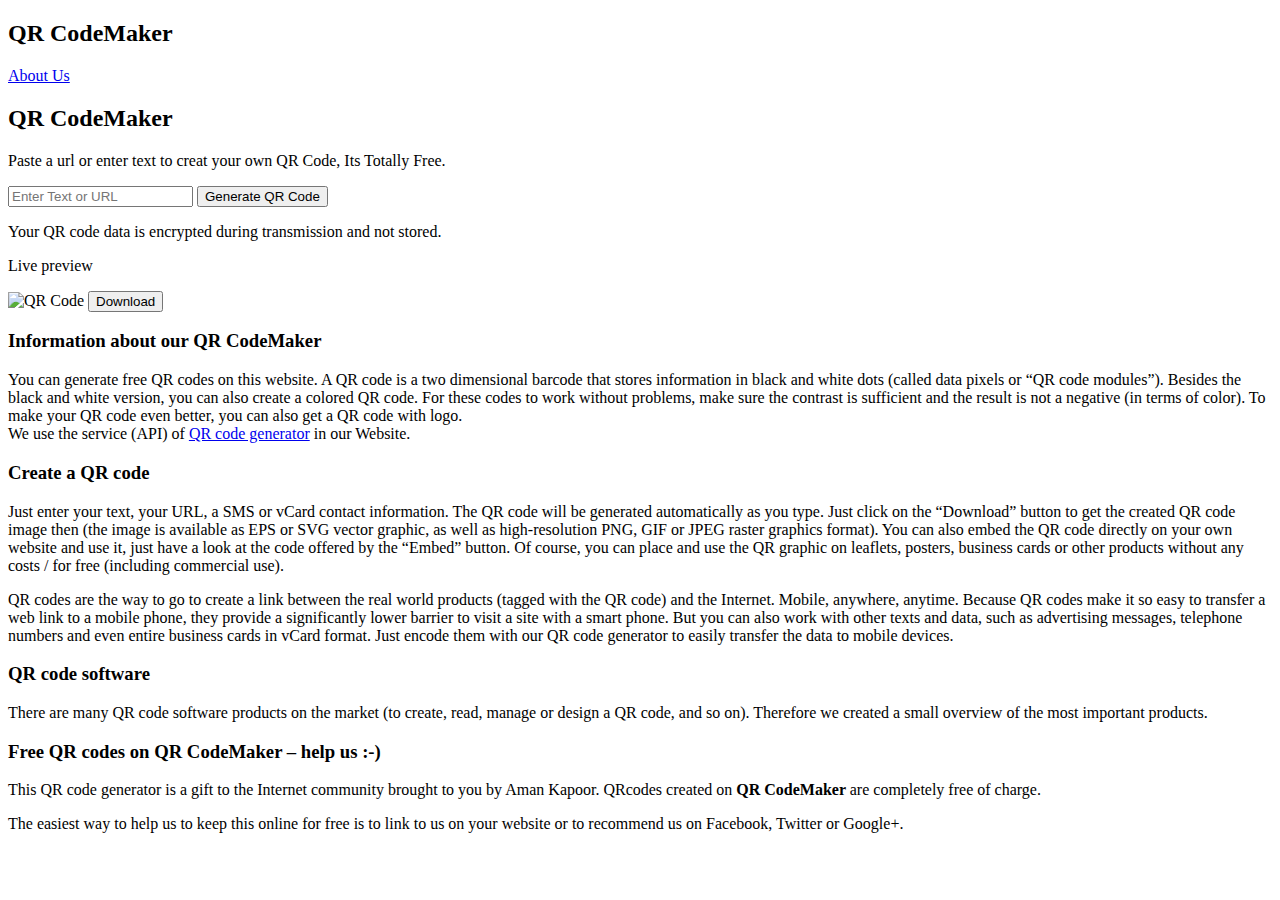
==== QR CodeMaker/index.html @ f04ab423 "Update index.html" ====
<!DOCTYPE html>
<html lang="en">

<head>
    <meta charset="UTF-8">
    <meta http-equiv="X-UA-Compatible" content="IE=edge">
    <meta name="viewport" content="width=device-width, initial-scale=1.0">
    <link rel="stylesheet" href="style.css">
    <link rel="preconnect" href="https://fonts.googleapis.com">
    <link rel="preconnect" href="https://fonts.gstatic.com" crossorigin>
    <link
        href="https://fonts.googleapis.com/css2?family=Acme&family=Poppins:ital,wght@0,600;0,700;1,600;1,900&display=swap"
        rel="stylesheet">
    <title>QR CodeMaker</title>
</head>

<body>
    <div class="header">
        <h2>QR CodeMaker</h2>
        <a href="#about">About Us</a>
    </div>
    <div class="container">
        <div class="card">
            <header>
                <h2>QR CodeMaker</h2>
                <p>Paste a url or enter text to creat your own QR Code, Its Totally Free.</p>
            </header>
            <div class="row">
                <div class="input-field">
                    <input type="text" placeholder="Enter Text or URL">
                    <button>Generate QR Code</button>
                    <p>Your QR code data is encrypted during transmission and not stored.</p>
                </div>

                <div class="qr-code">
                    <p>Live preview</p>
                    <img src="" alt="QR Code">
                    <button>Download</button>
                </div>

            </div>
        </div>

    </div>
    <div class="about" id="about">
        <h3>Information about our QR CodeMaker</h3>
        <p>You can generate free QR codes on this website. A QR code is a two dimensional barcode that stores
            information in black and white dots (called data pixels or “QR code modules”). Besides the black and white
            version, you can also create a colored QR code. For these codes to work without problems, make sure the
            contrast is sufficient and the result is not a negative (in terms of color). To make your QR code even
            better, you can also get a QR code with logo.<br>
            We use the service (API) of <a href="https://goqr.me/api/"> QR code generator</a> in our Website.


        </p>

        <h3>Create a QR code</h3>
        <p>Just enter your text, your URL, a SMS or vCard contact information. The QR code will be generated
            automatically as you type. Just click on the “Download” button to get the created QR code image then (the
            image is available as EPS or SVG vector graphic, as well as high-resolution PNG, GIF or JPEG raster graphics
            format). You can also embed the QR code directly on your own website and use it, just have a look at the
            code offered by the “Embed” button. Of course, you can place and use the QR graphic on leaflets, posters,
            business cards or other products without any costs / for free (including commercial use).</p>
        <p>QR codes are the way to go to create a link between the real world products (tagged with the QR code) and the
            Internet. Mobile, anywhere, anytime. Because QR codes make it so easy to transfer a web link to a mobile
            phone, they provide a significantly lower barrier to visit a site with a smart phone. But you can also work
            with other texts and data, such as advertising messages, telephone numbers and even entire business cards in
            vCard format. Just encode them with our QR code generator to easily transfer the data to mobile devices.</p>

        <h3>QR code software</h3>
        <p>There are many QR code software products on the market (to create, read, manage or design a QR code, and so
            on). Therefore we created a small overview of the most important products.</p>
    
            <h3>Free QR codes on <strong>QR CodeMaker </strong> – help us :-)</h3>
            <p>This QR code generator is a gift to the Internet community brought to you by Aman Kapoor. QRcodes created on
                <strong>QR CodeMaker </strong> are completely free of charge.
            </p>
            <p>The easiest way to help us to keep this online for free is to link to us on your website or to recommend us
                on Facebook, Twitter or Google+.</p>
    
        </div>

    <script src="script.js"></script>
</body>

</html>
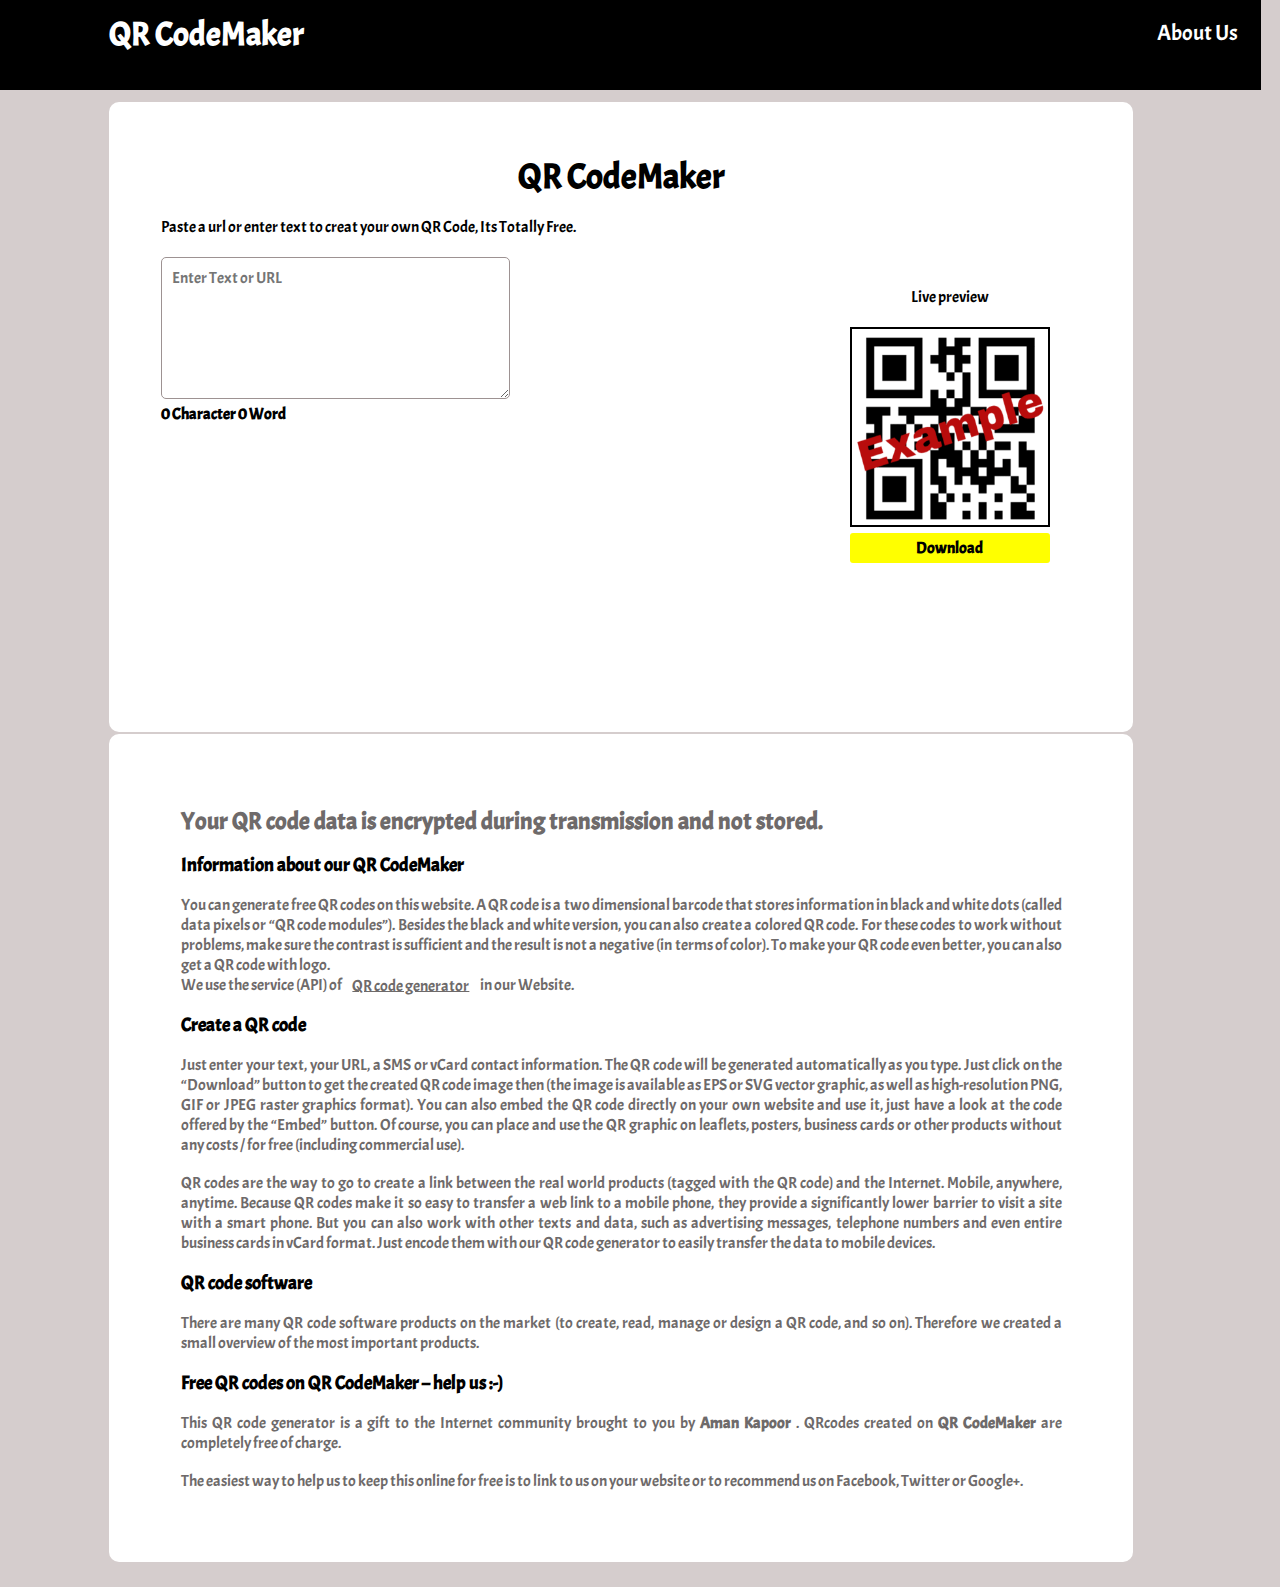
==== commit 27ba9ef4: "Update index.html" ====
--- a/QR CodeMaker/index.html
+++ b/QR CodeMaker/index.html
@@ -11,6 +11,8 @@
     <link
         href="https://fonts.googleapis.com/css2?family=Acme&family=Poppins:ital,wght@0,600;0,700;1,600;1,900&display=swap"
         rel="stylesheet">
+    <link rel="shortcut icon" href="favicon.ico"/>
+
     <title>QR CodeMaker</title>
 </head>
 
@@ -27,15 +29,15 @@
             </header>
             <div class="row">
                 <div class="input-field">
-                    <input type="text" placeholder="Enter Text or URL">
-                    <button>Generate QR Code</button>
-                    <p>Your QR code data is encrypted during transmission and not stored.</p>
+                    <textarea placeholder="Enter Text or URL" onkeyup="changeinfo()" rows="6" cols="50"></textarea>
+                  <p>  <strong id="character">0 Character</strong><strong id="words"> 0 Word</strong></p>
+                    
                 </div>
 
                 <div class="qr-code">
                     <p>Live preview</p>
-                    <img src="" alt="QR Code">
-                    <button>Download</button>
+                    <img src="Images/Qr-code.png" alt="QR Code">
+                    <a id="download" href="" download>Download</a>
                 </div>
 
             </div>
@@ -43,6 +45,7 @@
 
     </div>
     <div class="about" id="about">
+        <h2><p>Your QR code data is encrypted during transmission and not stored.</p></h2>
         <h3>Information about our QR CodeMaker</h3>
         <p>You can generate free QR codes on this website. A QR code is a two dimensional barcode that stores
             information in black and white dots (called data pixels or “QR code modules”). Besides the black and white
@@ -72,7 +75,7 @@
             on). Therefore we created a small overview of the most important products.</p>
     
             <h3>Free QR codes on <strong>QR CodeMaker </strong> – help us :-)</h3>
-            <p>This QR code generator is a gift to the Internet community brought to you by Aman Kapoor. QRcodes created on
+            <p>This QR code generator is a gift to the Internet community brought to you by <strong>Aman Kapoor </strong>. QRcodes created on
                 <strong>QR CodeMaker </strong> are completely free of charge.
             </p>
             <p>The easiest way to help us to keep this online for free is to link to us on your website or to recommend us
--- a/QR CodeMaker/style.css
+++ b/QR CodeMaker/style.css
@@ -0,0 +1,172 @@
+* {
+    margin: 0%;
+    padding: 0%;
+    font-family: 'Acme', sans-serif;
+    scroll-behavior: smooth;
+    box-sizing: border-box;
+}
+body
+{
+    display: flex;
+    max-width: 97.1vw;
+    align-items: center;
+    justify-content: center;
+    flex-direction: column;
+    background-color: rgb(213, 205, 205);
+}
+.header
+{
+    background-color: black;
+    width: 100vw;
+    height: 10vh;
+    position:absolute;
+    top: 0%;
+    color: white;
+    padding-top: 1%;
+    padding-left: 10%;
+    font-size: 22px;
+    display: flex;
+    justify-content: space-between;
+}
+.header a
+{
+    color: white;
+    text-decoration: none;
+    margin-right: 2%;
+    padding-top: 0.5%;
+    
+}
+.card
+{   
+    background-color: white;
+    margin-top: 10%;
+    padding: 5%;
+    min-width: 80vw;
+    height: 70vh;
+    border-radius: 10px;
+    transition: height 0.2s 0.2s ease;
+}
+.card.active
+{
+    height: 70vh;
+}
+header h2
+{
+    font-size: 35px;
+    text-align: center;
+    margin-bottom: 2%;
+    
+}
+.row
+{
+    display: flex;
+    flex-basis: 50%;
+    justify-content: space-between;
+}
+.card .input-field
+{
+    margin: 20px 0 30px;
+    
+}
+.input-field :where(button,textarea)
+{
+    width: 100%;
+    outline: none;
+    border: none;
+    border-radius: 5px;
+}
+.input-field textarea
+{
+    font-size: 16px;
+    padding: 10px 10px;
+    border: 1px solid rgb(157, 146, 146);
+    text-align: justify;
+}
+.input-field button
+{
+    background-color: rgb(41, 185, 84);
+    font-size: 15px;
+    color: white;
+    margin-top: 20px;
+    cursor: pointer;
+}
+
+.qr-code img
+{
+    width: 200px;
+    height: 200px;
+    margin-top: 10%;
+    border: 2px solid black;
+    
+}
+.card .qr-code
+{   display: flex;
+    align-items: center;
+    justify-content: center;
+    border-radius: 5px;
+    border: 0px solid rgb(192, 183, 183);
+    opacity: 1;
+    pointer-events: none;
+    padding: 2%;
+}
+
+
+.card.active .qr-code
+{
+    opacity: 1;
+    pointer-events: auto;
+    transition: opacity 0.3s 0.3s ease;
+}
+.qr-code
+{
+    display: flex;
+    flex-direction: column;
+    border: none;
+    position: absolute;
+    right: 16%;
+    top: 29%;
+}
+.qr-code a
+{
+    width: 100%;
+    padding: 5px;
+    margin-top: 3%;
+    background-color: yellow;
+    border-radius: 3px;
+    border: none;
+    cursor: pointer;
+    font-weight: bolder;
+    text-decoration: none;
+    color: black;
+    text-align: center;
+}
+
+.about
+{
+    background-color: white;
+    margin-top: 2px;
+    padding: 5%;
+    width: 80vw;
+    border-radius: 10px;
+    margin-bottom: 2%;
+}
+.about p, .about h3,.about a
+{
+    padding: 1%;
+    color: rgb(110, 106, 106);
+    text-align: justify;
+}
+.about h3
+{
+    color: black;
+}
+
+@media(max-width: 925px) , (orientation: portrait) 
+{
+    .card.active{height: 120vh;}
+    .card{height: 120vh;}
+    .card{margin-top: 15%;}
+    .row{flex-direction: column;}
+    .qr-code{top: 75%; left: 12%;}
+    .about{width: 85vw;}
+}
